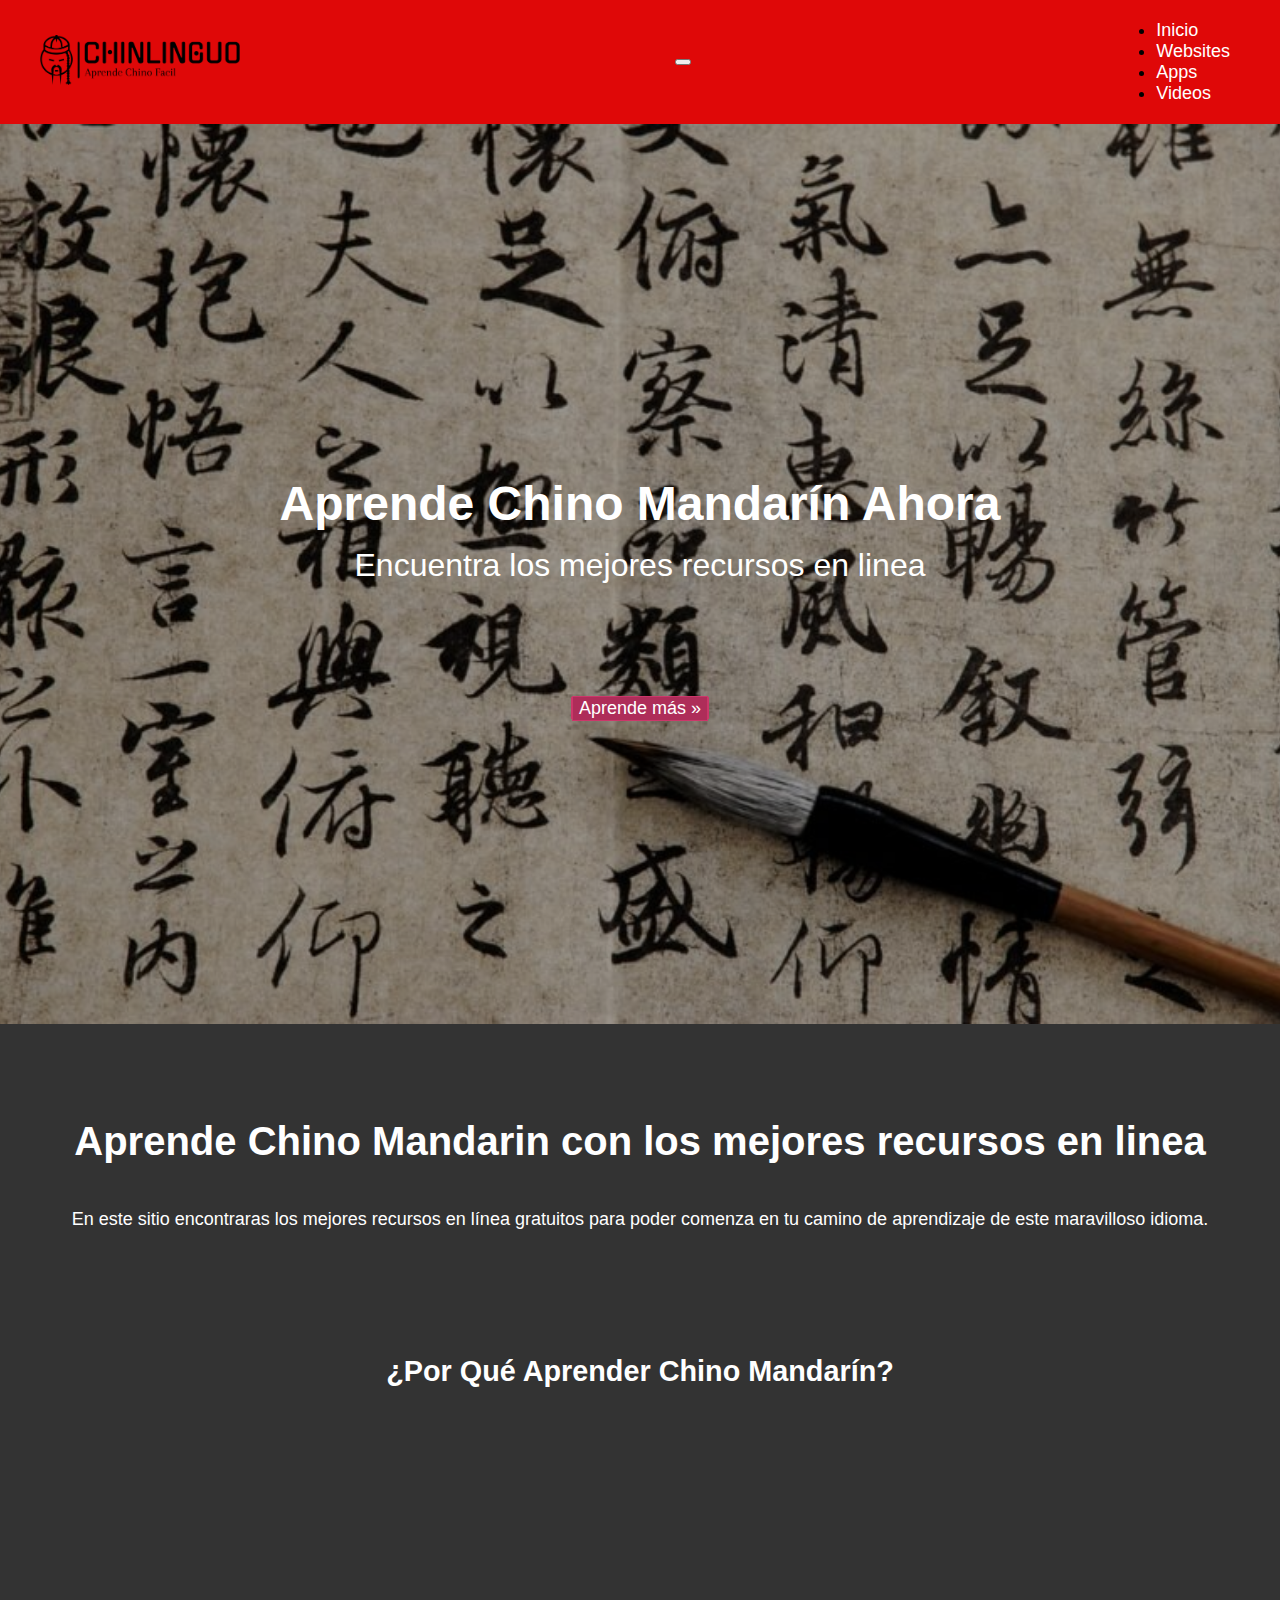
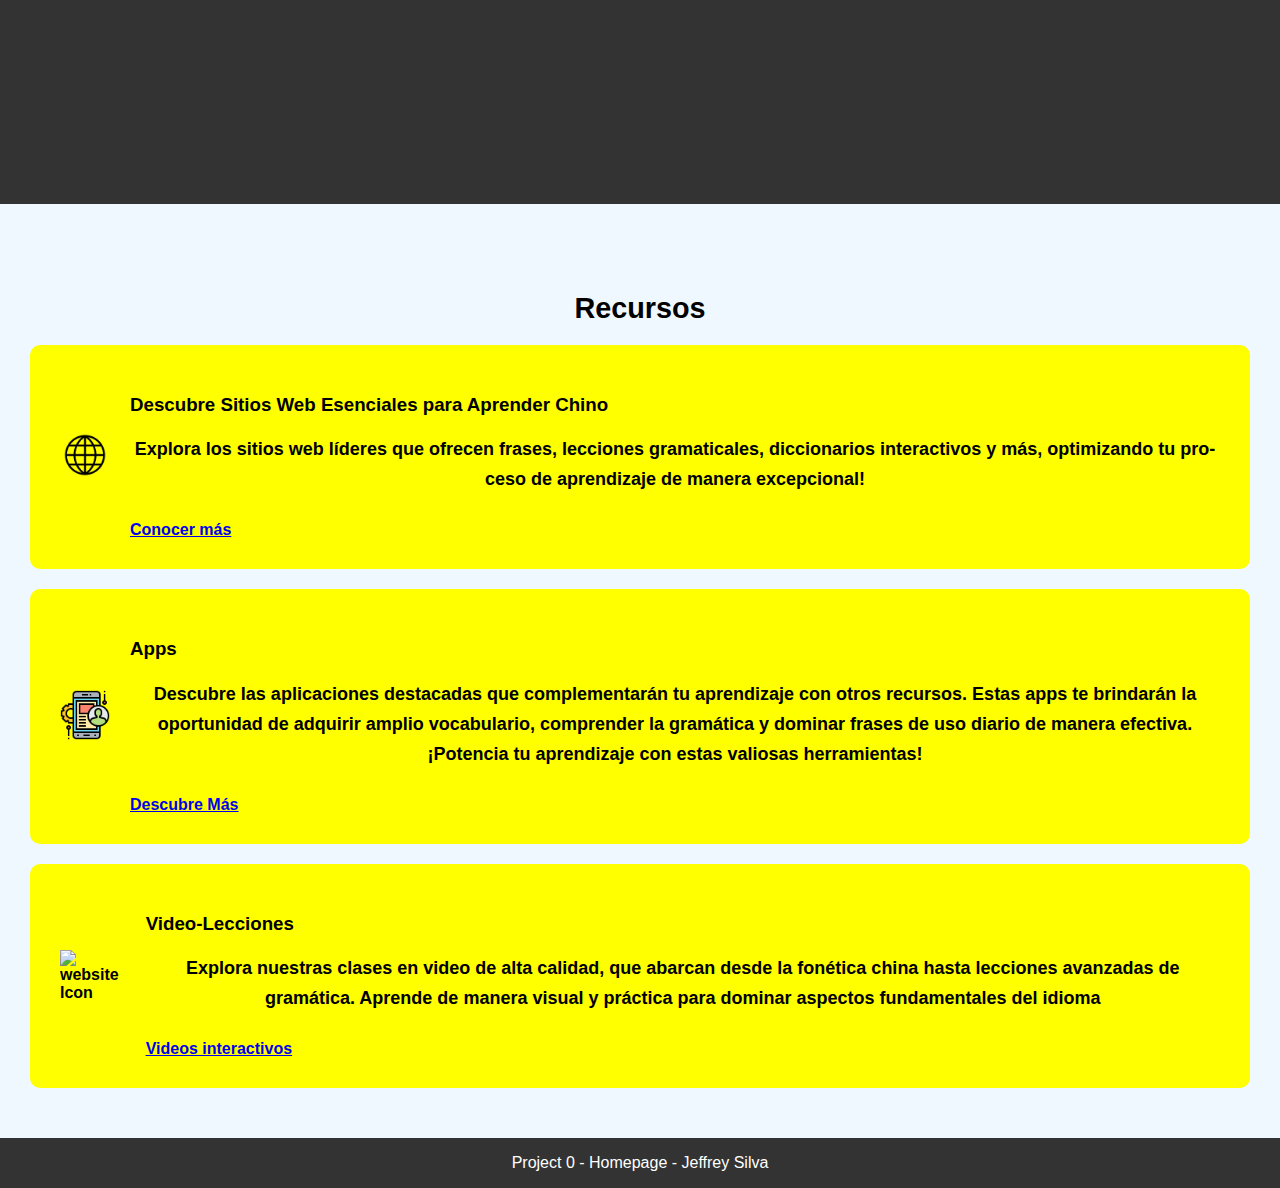
==== project0/index.html @ 5cbfea5b "Entrega Proyecto 0 HOMEPAGE" ====
<!DOCTYPE html>
<html lang="en">

<head>
    <meta charset="UTF-8">
    <meta name="viewport" content="width=device-width, initial-scale=1.0">
    <title>Project0</title>
    <link href="https://cdn.jsdelivr.net/npm/bootstrap@5.3.1/dist/css/bootstrap.min.css" rel="stylesheet"
        integrity="sha384-4bw+/aepP/YC94hEpVNVgiZdgIC5+VKNBQNGCHeKRQN+PtmoHDEXuppvnDJzQIu9" crossorigin="anonymous">
    <link rel="stylesheet" href="./style.css">

    <!-- CSS -->
    <link rel="stylesheet" href="static/css/index.css">
    <link rel="stylesheet" href="static/css/style.css">

    <!-- ICON -->
    <link rel="icon" href="static/pics/favicon.ico" type="image/x-icon">
    <style>
        body {
            margin: 0;
            padding: 0;
            background-color: aliceblue;
        }

        .hero {
            position: relative;
            width: 100vw;
            height: 100vh;
            display: flex;
            justify-content: center;
            align-items: center;
        }

        .hero::before {
            content: "";
            position: absolute;
            top: 0;
            left: 0;
            width: 100%;
            height: 100%;
            background: url(static/pics/mandarin.jpg);
            background-repeat: no-repeat;
            background-size: cover;
            background-position: center center;
            filter: brightness(60%);
        }

        .hero-content {
            position: relative;
            font-family: "Monserrat", sans-serif;
            color: white;
            text-align: center;
            margin: 0.625rem;
        }

        .hero-title {
            font-size: 3rem;
            font-weight: 600;
            margin-bottom: 0;
        }

        .hero-subtitle {
            font-size: 2rem;
            font-weight: 200;
            margin-top: 1rem;
        }

        .hero-button {
            background-color: #ae2d59;
            color: white;
            border: 1px solid #cb376a;
            margin-top: 5rem;
            padding: 0.9375rem1.875rem;
            font-family: "Monserrat", sans-serif;
            font-size: 1.125rem;
            font-weight: 200;
            cursor: pointer;
        }

        .hero-button:hover {
            background-color: darkgreen;
            border: 1px solid black;
        }

        /* Resources serction */

        .featured-resources {
            padding: 30px;
        }

        .resource {
            background-color: yellow;
            padding: 30px;
            border-radius: 10px;
            margin-bottom: 20px;
            display: flex;
            align-items: center;
            font-weight: bold;
            text-align: left;

        }

        .resource-image {
            margin-right: 20px;
        }

        .resource-image img {
            width: 50px;
            height: 50px;
        }

        p {
            font-size: 16px;
            line-height: 26px;
            word-wrap: break-word;
            overflow-wrap: break-word;
            hyphens: auto;

            @media screen and (min-width: 600px) {
                font-size: 18px;
                line-height: 30px;
            }
        }

        .btn-primary {
            background-color: #1DB954;
            border-color: #1DB954;
        }


        /* video */

        .videos {
            font-family: Arial, Helvetica, sans-serif;
            background-color: #f5f5f5;
            padding: 20px;
        }

        .videos h1 {
            text-align: center;
            margin-bottom: 20px;
        }

        .videos .video-container {
            background-color: #fff;
            border-radius: 10px;
            box-shadow: 0 2px 4px rgba(0, 0, 0, 0.1);
            padding: 20px;
            margin-bottom: 20px;
        }

        .videos h2 {
            font-weight: bold;
            color: #333;
            margin-bottom: 10px;
        }

        .videos p {
            color: #777;
            margin-bottom: 10px;
        }

        .videos a {
            display: inline-block;
            margin-top: 10px;
            color: #007bff;
            text-decoration: none;
        }

        .videos a:hover {
            text-decoration: underline;
        }

        /* Media Queries for Responsive Layout */
        @media (max-width: 768px) {
            .videos .video-container {
                padding: 10px;
                margin-bottom: 10px;
            }
        }
    </style>
</head>

<body>
    <script id="replace_with_navbar" src="nav.js"></script>

    <section class="hero">

        <div class="hero-content">

            <h1 class="hero-title">
                Aprende Chino Mandarín Ahora
            </h1>

            <h2 class="hero-subtitle">
                Encuentra los mejores recursos en linea
            </h2>
            <a href="#recursos" class="hero-button"> <button type="button" class="hero-button">
                    Aprende más &raquo;
                </button></a>


        </div>

    </section>



    <main>
        <h1>Aprende Chino Mandarin con los mejores recursos en linea</h1>

        <p>En este sitio encontraras los mejores recursos en línea gratuitos para poder comenza en tu camino de
            aprendizaje de este maravilloso idioma.</p>
        <br><br>
        <h2>¿Por Qué Aprender Chino Mandarín?</h2>
        <br>

        <div class="video-container">
            <div class="iframe-container">
                <iframe width="100%" height="315" src="https://www.youtube.com/embed/_NBr72FmaRc"
                    title="YouTube video player" frameborder="0"
                    allow="accelerometer; autoplay; clipboard-write; encrypted-media; gyroscope; picture-in-picture; web-share"
                    allowfullscreen></iframe>
            </div>
        </div>


    </main>

    <!-- Resources section -->
    <section class="featured-resources">
        <a id="recursos">
            <h2 style="margin-bottom: 20px; font-weight: bold">Recursos</h2>
        </a>
        <div class="resource">
            <div class="resource-image">
                <img src="static/pics/website.png" alt="Website Icon">
            </div>
            <div class="resource-details">
                <h3>Descubre Sitios Web Esenciales para Aprender Chino</h3>
                <p>Explora los sitios web líderes que ofrecen frases, lecciones gramaticales, diccionarios interactivos
                    y más, optimizando tu proceso de aprendizaje de manera excepcional!</p>
                <a href="./websites.html" class="btn btn-danger">Conocer más</a>
            </div>
        </div>

        <div class="resource">
            <div class="resource-image">
                <img src="static/pics/app2.png" alt="Quiz Icon">
            </div>
            <div class="resource-details">
                <h3>Apps</h3>
                <p>Descubre las aplicaciones destacadas que complementarán tu aprendizaje con otros recursos. Estas apps
                    te brindarán la oportunidad de adquirir amplio vocabulario, comprender la gramática y dominar frases
                    de uso diario de manera efectiva. ¡Potencia tu aprendizaje con estas valiosas herramientas!</p>
                <a href="./apps.html" class="btn btn-danger">Descubre Más</a>
            </div>
        </div>

        <div class="resource">
            <div class="resource-image">
                <img src="/static/pics/video.png" alt="website Icon">
            </div>
            <div class="resource-details">
                <h3>Video-Lecciones</h3>
                <p>Explora nuestras clases en video de alta calidad, que abarcan desde la fonética china hasta lecciones
                    avanzadas de gramática. Aprende de manera visual y práctica para dominar aspectos fundamentales del
                    idioma</p>
                <a href="./videos.html" class="btn btn-danger">Videos interactivos</a>
            </div>
        </div>
    </section>

    <footer>
        Project 0 - Homepage - Jeffrey Silva 
    </footer>
    <!-- Add Bootstrap JavaScript link -->
    <script src="https://cdn.jsdelivr.net/npm/bootstrap@5.3.1/dist/js/bootstrap.bundle.min.js"
        integrity="sha384-HwwvtgBNo3bZJJLYd8oVXjrBZt8cqVSpeBNS5n7C8IVInixGAoxmnlMuBnhbgrkm"
        crossorigin="anonymous"></script>
</body>

</html>
---- project0/static/css/style.css ----
body {
    font-family: Arial, sans-serif;
    margin: 0;
    padding: 0;
    background-color: #333;
    justify-content: center;
    align-items: center;
    height: 100vh;
}

main {
    background-color: #333;
    color: #fff;
    text-align: left;
    padding: 55px;
}

h1 {
    margin: 1em 0;
    font-size: 2.5em;
    text-align: center;
}

p {
    margin: 0 0 1.5em;
    line-height: 1.6;
    text-align: center;
    justify-content: center;
}

h2 {
    font-size: 1.8em;
    text-align: center;
    margin: 2em 0 1em;
}

iframe {
    display: block;
    margin: 0 auto;
}

footer {
    text-align: center;
    padding: 1em 0;
    background-color: #333;
    color: #fff;
}
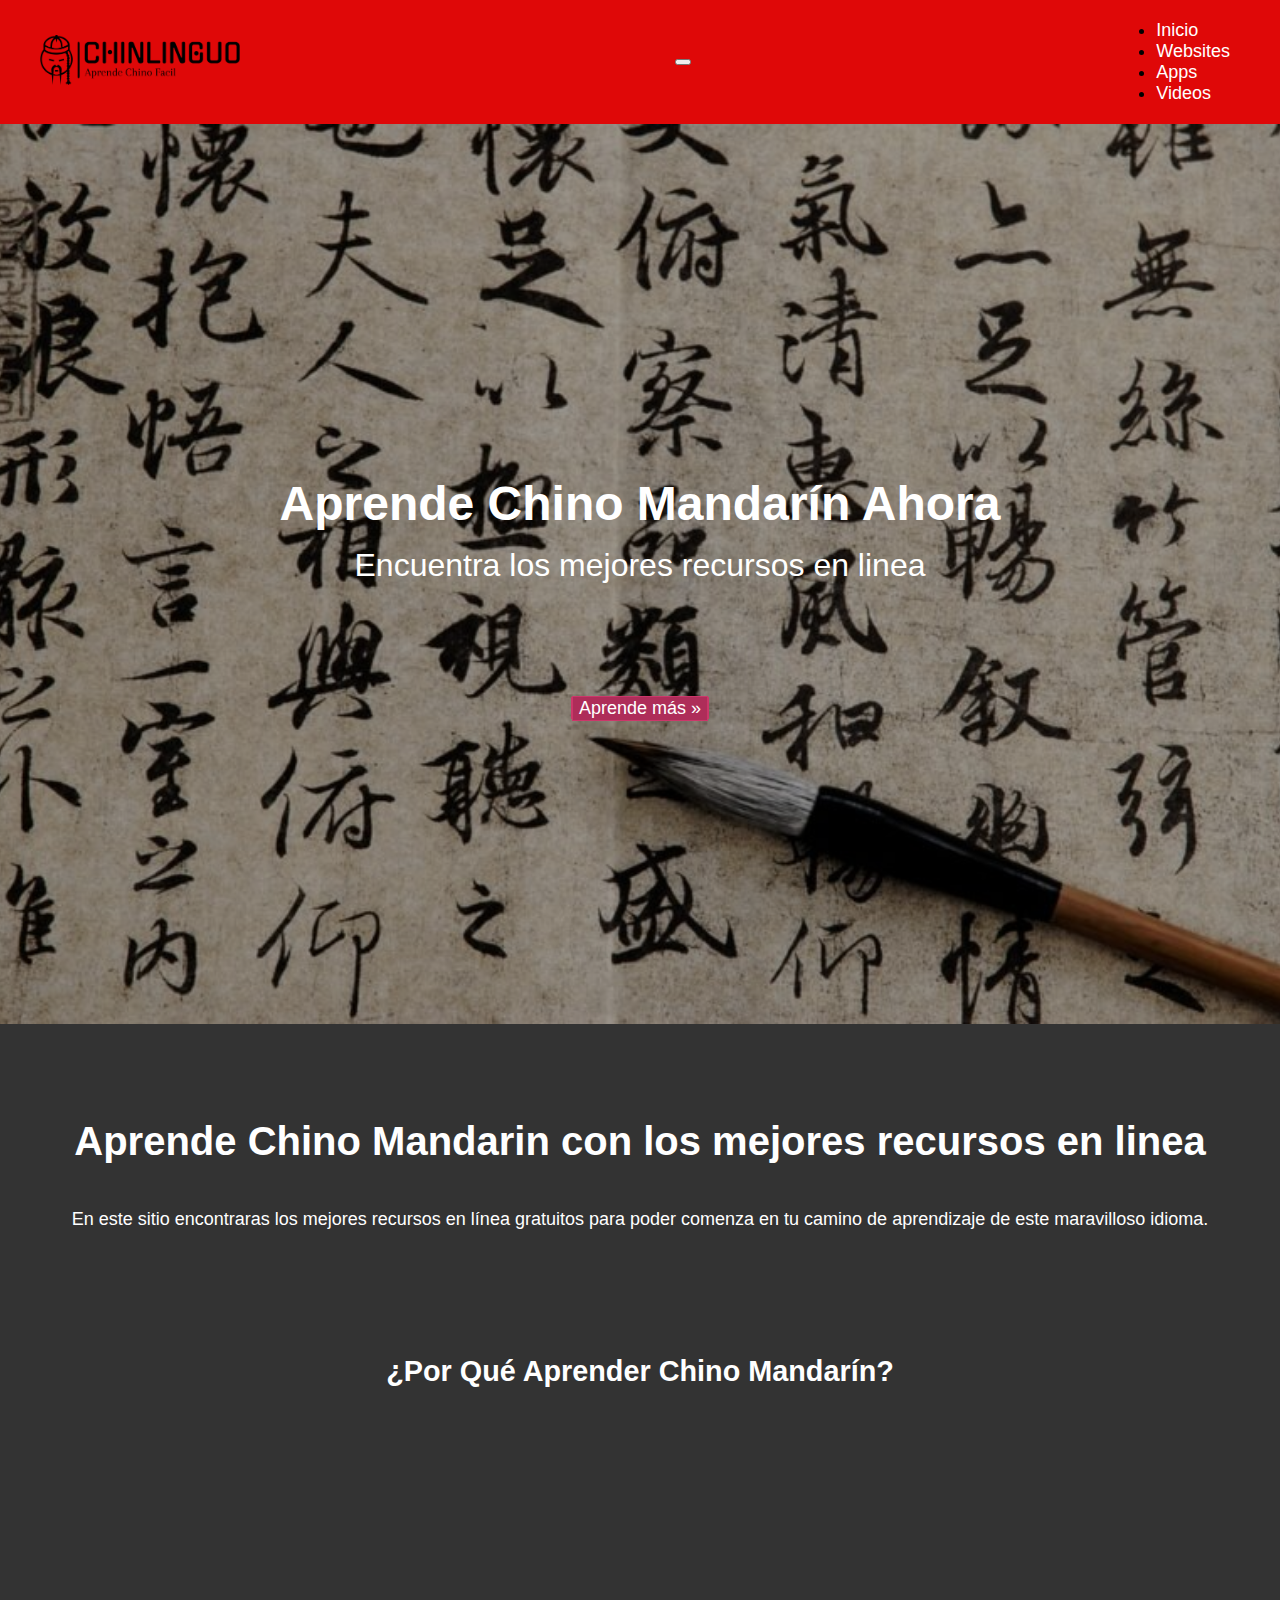
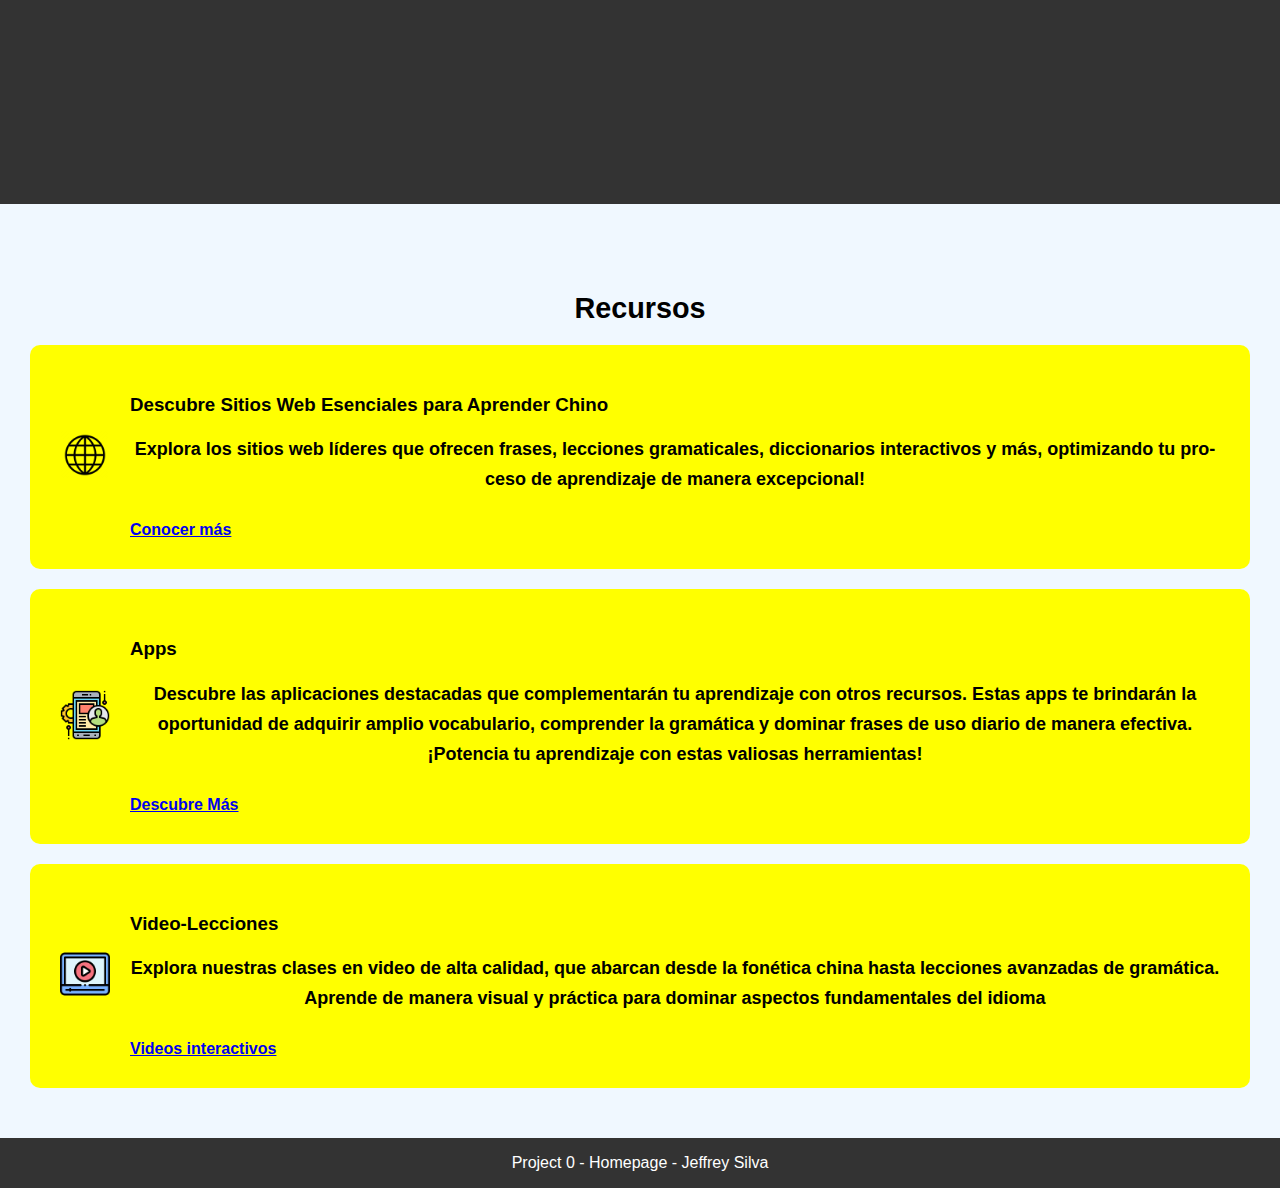
==== commit 3c9b1024: "arreglando imagenes" ====
--- a/project0/index.html
+++ b/project0/index.html
@@ -1,283 +1,283 @@
-<!DOCTYPE html>
-<html lang="en">
-
-<head>
-    <meta charset="UTF-8">
-    <meta name="viewport" content="width=device-width, initial-scale=1.0">
-    <title>Project0</title>
-    <link href="https://cdn.jsdelivr.net/npm/bootstrap@5.3.1/dist/css/bootstrap.min.css" rel="stylesheet"
-        integrity="sha384-4bw+/aepP/YC94hEpVNVgiZdgIC5+VKNBQNGCHeKRQN+PtmoHDEXuppvnDJzQIu9" crossorigin="anonymous">
-    <link rel="stylesheet" href="./style.css">
-
-    <!-- CSS -->
-    <link rel="stylesheet" href="static/css/index.css">
-    <link rel="stylesheet" href="static/css/style.css">
-
-    <!-- ICON -->
-    <link rel="icon" href="static/pics/favicon.ico" type="image/x-icon">
-    <style>
-        body {
-            margin: 0;
-            padding: 0;
-            background-color: aliceblue;
-        }
-
-        .hero {
-            position: relative;
-            width: 100vw;
-            height: 100vh;
-            display: flex;
-            justify-content: center;
-            align-items: center;
-        }
-
-        .hero::before {
-            content: "";
-            position: absolute;
-            top: 0;
-            left: 0;
-            width: 100%;
-            height: 100%;
-            background: url(static/pics/mandarin.jpg);
-            background-repeat: no-repeat;
-            background-size: cover;
-            background-position: center center;
-            filter: brightness(60%);
-        }
-
-        .hero-content {
-            position: relative;
-            font-family: "Monserrat", sans-serif;
-            color: white;
-            text-align: center;
-            margin: 0.625rem;
-        }
-
-        .hero-title {
-            font-size: 3rem;
-            font-weight: 600;
-            margin-bottom: 0;
-        }
-
-        .hero-subtitle {
-            font-size: 2rem;
-            font-weight: 200;
-            margin-top: 1rem;
-        }
-
-        .hero-button {
-            background-color: #ae2d59;
-            color: white;
-            border: 1px solid #cb376a;
-            margin-top: 5rem;
-            padding: 0.9375rem1.875rem;
-            font-family: "Monserrat", sans-serif;
-            font-size: 1.125rem;
-            font-weight: 200;
-            cursor: pointer;
-        }
-
-        .hero-button:hover {
-            background-color: darkgreen;
-            border: 1px solid black;
-        }
-
-        /* Resources serction */
-
-        .featured-resources {
-            padding: 30px;
-        }
-
-        .resource {
-            background-color: yellow;
-            padding: 30px;
-            border-radius: 10px;
-            margin-bottom: 20px;
-            display: flex;
-            align-items: center;
-            font-weight: bold;
-            text-align: left;
-
-        }
-
-        .resource-image {
-            margin-right: 20px;
-        }
-
-        .resource-image img {
-            width: 50px;
-            height: 50px;
-        }
-
-        p {
-            font-size: 16px;
-            line-height: 26px;
-            word-wrap: break-word;
-            overflow-wrap: break-word;
-            hyphens: auto;
-
-            @media screen and (min-width: 600px) {
-                font-size: 18px;
-                line-height: 30px;
-            }
-        }
-
-        .btn-primary {
-            background-color: #1DB954;
-            border-color: #1DB954;
-        }
-
-
-        /* video */
-
-        .videos {
-            font-family: Arial, Helvetica, sans-serif;
-            background-color: #f5f5f5;
-            padding: 20px;
-        }
-
-        .videos h1 {
-            text-align: center;
-            margin-bottom: 20px;
-        }
-
-        .videos .video-container {
-            background-color: #fff;
-            border-radius: 10px;
-            box-shadow: 0 2px 4px rgba(0, 0, 0, 0.1);
-            padding: 20px;
-            margin-bottom: 20px;
-        }
-
-        .videos h2 {
-            font-weight: bold;
-            color: #333;
-            margin-bottom: 10px;
-        }
-
-        .videos p {
-            color: #777;
-            margin-bottom: 10px;
-        }
-
-        .videos a {
-            display: inline-block;
-            margin-top: 10px;
-            color: #007bff;
-            text-decoration: none;
-        }
-
-        .videos a:hover {
-            text-decoration: underline;
-        }
-
-        /* Media Queries for Responsive Layout */
-        @media (max-width: 768px) {
-            .videos .video-container {
-                padding: 10px;
-                margin-bottom: 10px;
-            }
-        }
-    </style>
-</head>
-
-<body>
-    <script id="replace_with_navbar" src="nav.js"></script>
-
-    <section class="hero">
-
-        <div class="hero-content">
-
-            <h1 class="hero-title">
-                Aprende Chino Mandarín Ahora
-            </h1>
-
-            <h2 class="hero-subtitle">
-                Encuentra los mejores recursos en linea
-            </h2>
-            <a href="#recursos" class="hero-button"> <button type="button" class="hero-button">
-                    Aprende más &raquo;
-                </button></a>
-
-
-        </div>
-
-    </section>
-
-
-
-    <main>
-        <h1>Aprende Chino Mandarin con los mejores recursos en linea</h1>
-
-        <p>En este sitio encontraras los mejores recursos en línea gratuitos para poder comenza en tu camino de
-            aprendizaje de este maravilloso idioma.</p>
-        <br><br>
-        <h2>¿Por Qué Aprender Chino Mandarín?</h2>
-        <br>
-
-        <div class="video-container">
-            <div class="iframe-container">
-                <iframe width="100%" height="315" src="https://www.youtube.com/embed/_NBr72FmaRc"
-                    title="YouTube video player" frameborder="0"
-                    allow="accelerometer; autoplay; clipboard-write; encrypted-media; gyroscope; picture-in-picture; web-share"
-                    allowfullscreen></iframe>
-            </div>
-        </div>
-
-
-    </main>
-
-    <!-- Resources section -->
-    <section class="featured-resources">
-        <a id="recursos">
-            <h2 style="margin-bottom: 20px; font-weight: bold">Recursos</h2>
-        </a>
-        <div class="resource">
-            <div class="resource-image">
-                <img src="static/pics/website.png" alt="Website Icon">
-            </div>
-            <div class="resource-details">
-                <h3>Descubre Sitios Web Esenciales para Aprender Chino</h3>
-                <p>Explora los sitios web líderes que ofrecen frases, lecciones gramaticales, diccionarios interactivos
-                    y más, optimizando tu proceso de aprendizaje de manera excepcional!</p>
-                <a href="./websites.html" class="btn btn-danger">Conocer más</a>
-            </div>
-        </div>
-
-        <div class="resource">
-            <div class="resource-image">
-                <img src="static/pics/app2.png" alt="Quiz Icon">
-            </div>
-            <div class="resource-details">
-                <h3>Apps</h3>
-                <p>Descubre las aplicaciones destacadas que complementarán tu aprendizaje con otros recursos. Estas apps
-                    te brindarán la oportunidad de adquirir amplio vocabulario, comprender la gramática y dominar frases
-                    de uso diario de manera efectiva. ¡Potencia tu aprendizaje con estas valiosas herramientas!</p>
-                <a href="./apps.html" class="btn btn-danger">Descubre Más</a>
-            </div>
-        </div>
-
-        <div class="resource">
-            <div class="resource-image">
-                <img src="/static/pics/video.png" alt="website Icon">
-            </div>
-            <div class="resource-details">
-                <h3>Video-Lecciones</h3>
-                <p>Explora nuestras clases en video de alta calidad, que abarcan desde la fonética china hasta lecciones
-                    avanzadas de gramática. Aprende de manera visual y práctica para dominar aspectos fundamentales del
-                    idioma</p>
-                <a href="./videos.html" class="btn btn-danger">Videos interactivos</a>
-            </div>
-        </div>
-    </section>
-
-    <footer>
-        Project 0 - Homepage - Jeffrey Silva 
-    </footer>
-    <!-- Add Bootstrap JavaScript link -->
-    <script src="https://cdn.jsdelivr.net/npm/bootstrap@5.3.1/dist/js/bootstrap.bundle.min.js"
-        integrity="sha384-HwwvtgBNo3bZJJLYd8oVXjrBZt8cqVSpeBNS5n7C8IVInixGAoxmnlMuBnhbgrkm"
-        crossorigin="anonymous"></script>
-</body>
-
+<!DOCTYPE html>
+<html lang="en">
+
+<head>
+    <meta charset="UTF-8">
+    <meta name="viewport" content="width=device-width, initial-scale=1.0">
+    <title>Project0</title>
+    <link href="https://cdn.jsdelivr.net/npm/bootstrap@5.3.1/dist/css/bootstrap.min.css" rel="stylesheet"
+        integrity="sha384-4bw+/aepP/YC94hEpVNVgiZdgIC5+VKNBQNGCHeKRQN+PtmoHDEXuppvnDJzQIu9" crossorigin="anonymous">
+    <link rel="stylesheet" href="./style.css">
+
+    <!-- CSS -->
+    <link rel="stylesheet" href="static/css/index.css">
+    <link rel="stylesheet" href="static/css/style.css">
+
+    <!-- ICON -->
+    <link rel="icon" href="static/img/favicon.ico" type="image/x-icon">
+    <style>
+        body {
+            margin: 0;
+            padding: 0;
+            background-color: aliceblue;
+        }
+
+        .hero {
+            position: relative;
+            width: 100vw;
+            height: 100vh;
+            display: flex;
+            justify-content: center;
+            align-items: center;
+        }
+
+        .hero::before {
+            content: "";
+            position: absolute;
+            top: 0;
+            left: 0;
+            width: 100%;
+            height: 100%;
+            background: url(static/img/mandarin.jpg);
+            background-repeat: no-repeat;
+            background-size: cover;
+            background-position: center center;
+            filter: brightness(60%);
+        }
+
+        .hero-content {
+            position: relative;
+            font-family: "Monserrat", sans-serif;
+            color: white;
+            text-align: center;
+            margin: 0.625rem;
+        }
+
+        .hero-title {
+            font-size: 3rem;
+            font-weight: 600;
+            margin-bottom: 0;
+        }
+
+        .hero-subtitle {
+            font-size: 2rem;
+            font-weight: 200;
+            margin-top: 1rem;
+        }
+
+        .hero-button {
+            background-color: #ae2d59;
+            color: white;
+            border: 1px solid #cb376a;
+            margin-top: 5rem;
+            padding: 0.9375rem1.875rem;
+            font-family: "Monserrat", sans-serif;
+            font-size: 1.125rem;
+            font-weight: 200;
+            cursor: pointer;
+        }
+
+        .hero-button:hover {
+            background-color: darkgreen;
+            border: 1px solid black;
+        }
+
+        /* Resources serction */
+
+        .featured-resources {
+            padding: 30px;
+        }
+
+        .resource {
+            background-color: yellow;
+            padding: 30px;
+            border-radius: 10px;
+            margin-bottom: 20px;
+            display: flex;
+            align-items: center;
+            font-weight: bold;
+            text-align: left;
+
+        }
+
+        .resource-image {
+            margin-right: 20px;
+        }
+
+        .resource-image img {
+            width: 50px;
+            height: 50px;
+        }
+
+        p {
+            font-size: 16px;
+            line-height: 26px;
+            word-wrap: break-word;
+            overflow-wrap: break-word;
+            hyphens: auto;
+
+            @media screen and (min-width: 600px) {
+                font-size: 18px;
+                line-height: 30px;
+            }
+        }
+
+        .btn-primary {
+            background-color: #1DB954;
+            border-color: #1DB954;
+        }
+
+
+        /* video */
+
+        .videos {
+            font-family: Arial, Helvetica, sans-serif;
+            background-color: #f5f5f5;
+            padding: 20px;
+        }
+
+        .videos h1 {
+            text-align: center;
+            margin-bottom: 20px;
+        }
+
+        .videos .video-container {
+            background-color: #fff;
+            border-radius: 10px;
+            box-shadow: 0 2px 4px rgba(0, 0, 0, 0.1);
+            padding: 20px;
+            margin-bottom: 20px;
+        }
+
+        .videos h2 {
+            font-weight: bold;
+            color: #333;
+            margin-bottom: 10px;
+        }
+
+        .videos p {
+            color: #777;
+            margin-bottom: 10px;
+        }
+
+        .videos a {
+            display: inline-block;
+            margin-top: 10px;
+            color: #007bff;
+            text-decoration: none;
+        }
+
+        .videos a:hover {
+            text-decoration: underline;
+        }
+
+        /* Media Queries for Responsive Layout */
+        @media (max-width: 768px) {
+            .videos .video-container {
+                padding: 10px;
+                margin-bottom: 10px;
+            }
+        }
+    </style>
+</head>
+
+<body>
+    <script id="replace_with_navbar" src="nav.js"></script>
+
+    <section class="hero">
+
+        <div class="hero-content">
+
+            <h1 class="hero-title">
+                Aprende Chino Mandarín Ahora
+            </h1>
+
+            <h2 class="hero-subtitle">
+                Encuentra los mejores recursos en linea
+            </h2>
+            <a href="#recursos" class="hero-button"> <button type="button" class="hero-button">
+                    Aprende más &raquo;
+                </button></a>
+
+
+        </div>
+
+    </section>
+
+
+
+    <main>
+        <h1>Aprende Chino Mandarin con los mejores recursos en linea</h1>
+
+        <p>En este sitio encontraras los mejores recursos en línea gratuitos para poder comenza en tu camino de
+            aprendizaje de este maravilloso idioma.</p>
+        <br><br>
+        <h2>¿Por Qué Aprender Chino Mandarín?</h2>
+        <br>
+
+        <div class="video-container">
+            <div class="iframe-container">
+                <iframe width="100%" height="315" src="https://www.youtube.com/embed/_NBr72FmaRc"
+                    title="YouTube video player" frameborder="0"
+                    allow="accelerometer; autoplay; clipboard-write; encrypted-media; gyroscope; picture-in-picture; web-share"
+                    allowfullscreen></iframe>
+            </div>
+        </div>
+
+
+    </main>
+
+    <!-- Resources section -->
+    <section class="featured-resources">
+        <a id="recursos">
+            <h2 style="margin-bottom: 20px; font-weight: bold">Recursos</h2>
+        </a>
+        <div class="resource">
+            <div class="resource-image">
+                <img src="static/img/website.png" alt="Website Icon">
+            </div>
+            <div class="resource-details">
+                <h3>Descubre Sitios Web Esenciales para Aprender Chino</h3>
+                <p>Explora los sitios web líderes que ofrecen frases, lecciones gramaticales, diccionarios interactivos
+                    y más, optimizando tu proceso de aprendizaje de manera excepcional!</p>
+                <a href="./websites.html" class="btn btn-danger">Conocer más</a>
+            </div>
+        </div>
+
+        <div class="resource">
+            <div class="resource-image">
+                <img src="static/img/app2.png" alt="Quiz Icon">
+            </div>
+            <div class="resource-details">
+                <h3>Apps</h3>
+                <p>Descubre las aplicaciones destacadas que complementarán tu aprendizaje con otros recursos. Estas apps
+                    te brindarán la oportunidad de adquirir amplio vocabulario, comprender la gramática y dominar frases
+                    de uso diario de manera efectiva. ¡Potencia tu aprendizaje con estas valiosas herramientas!</p>
+                <a href="./apps.html" class="btn btn-danger">Descubre Más</a>
+            </div>
+        </div>
+
+        <div class="resource">
+            <div class="resource-image">
+                <img src="static/img/video.png" alt="website Icon">
+            </div>
+            <div class="resource-details">
+                <h3>Video-Lecciones</h3>
+                <p>Explora nuestras clases en video de alta calidad, que abarcan desde la fonética china hasta lecciones
+                    avanzadas de gramática. Aprende de manera visual y práctica para dominar aspectos fundamentales del
+                    idioma</p>
+                <a href="./videos.html" class="btn btn-danger">Videos interactivos</a>
+            </div>
+        </div>
+    </section>
+
+    <footer>
+        Project 0 - Homepage - Jeffrey Silva 
+    </footer>
+    <!-- Add Bootstrap JavaScript link -->
+    <script src="https://cdn.jsdelivr.net/npm/bootstrap@5.3.1/dist/js/bootstrap.bundle.min.js"
+        integrity="sha384-HwwvtgBNo3bZJJLYd8oVXjrBZt8cqVSpeBNS5n7C8IVInixGAoxmnlMuBnhbgrkm"
+        crossorigin="anonymous"></script>
+</body>
+
 </html>--- a/project0/static/css/style.css
+++ b/project0/static/css/style.css
@@ -1,47 +1,47 @@
-body {
-    font-family: Arial, sans-serif;
-    margin: 0;
-    padding: 0;
-    background-color: #333;
-    justify-content: center;
-    align-items: center;
-    height: 100vh;
-}
-
-main {
-    background-color: #333;
-    color: #fff;
-    text-align: left;
-    padding: 55px;
-}
-
-h1 {
-    margin: 1em 0;
-    font-size: 2.5em;
-    text-align: center;
-}
-
-p {
-    margin: 0 0 1.5em;
-    line-height: 1.6;
-    text-align: center;
-    justify-content: center;
-}
-
-h2 {
-    font-size: 1.8em;
-    text-align: center;
-    margin: 2em 0 1em;
-}
-
-iframe {
-    display: block;
-    margin: 0 auto;
-}
-
-footer {
-    text-align: center;
-    padding: 1em 0;
-    background-color: #333;
-    color: #fff;
-}
+body {
+    font-family: Arial, sans-serif;
+    margin: 0;
+    padding: 0;
+    background-color: #333;
+    justify-content: center;
+    align-items: center;
+    height: 100vh;
+}
+
+main {
+    background-color: #333;
+    color: #fff;
+    text-align: left;
+    padding: 55px;
+}
+
+h1 {
+    margin: 1em 0;
+    font-size: 2.5em;
+    text-align: center;
+}
+
+p {
+    margin: 0 0 1.5em;
+    line-height: 1.6;
+    text-align: center;
+    justify-content: center;
+}
+
+h2 {
+    font-size: 1.8em;
+    text-align: center;
+    margin: 2em 0 1em;
+}
+
+iframe {
+    display: block;
+    margin: 0 auto;
+}
+
+footer {
+    text-align: center;
+    padding: 1em 0;
+    background-color: #333;
+    color: #fff;
+}
